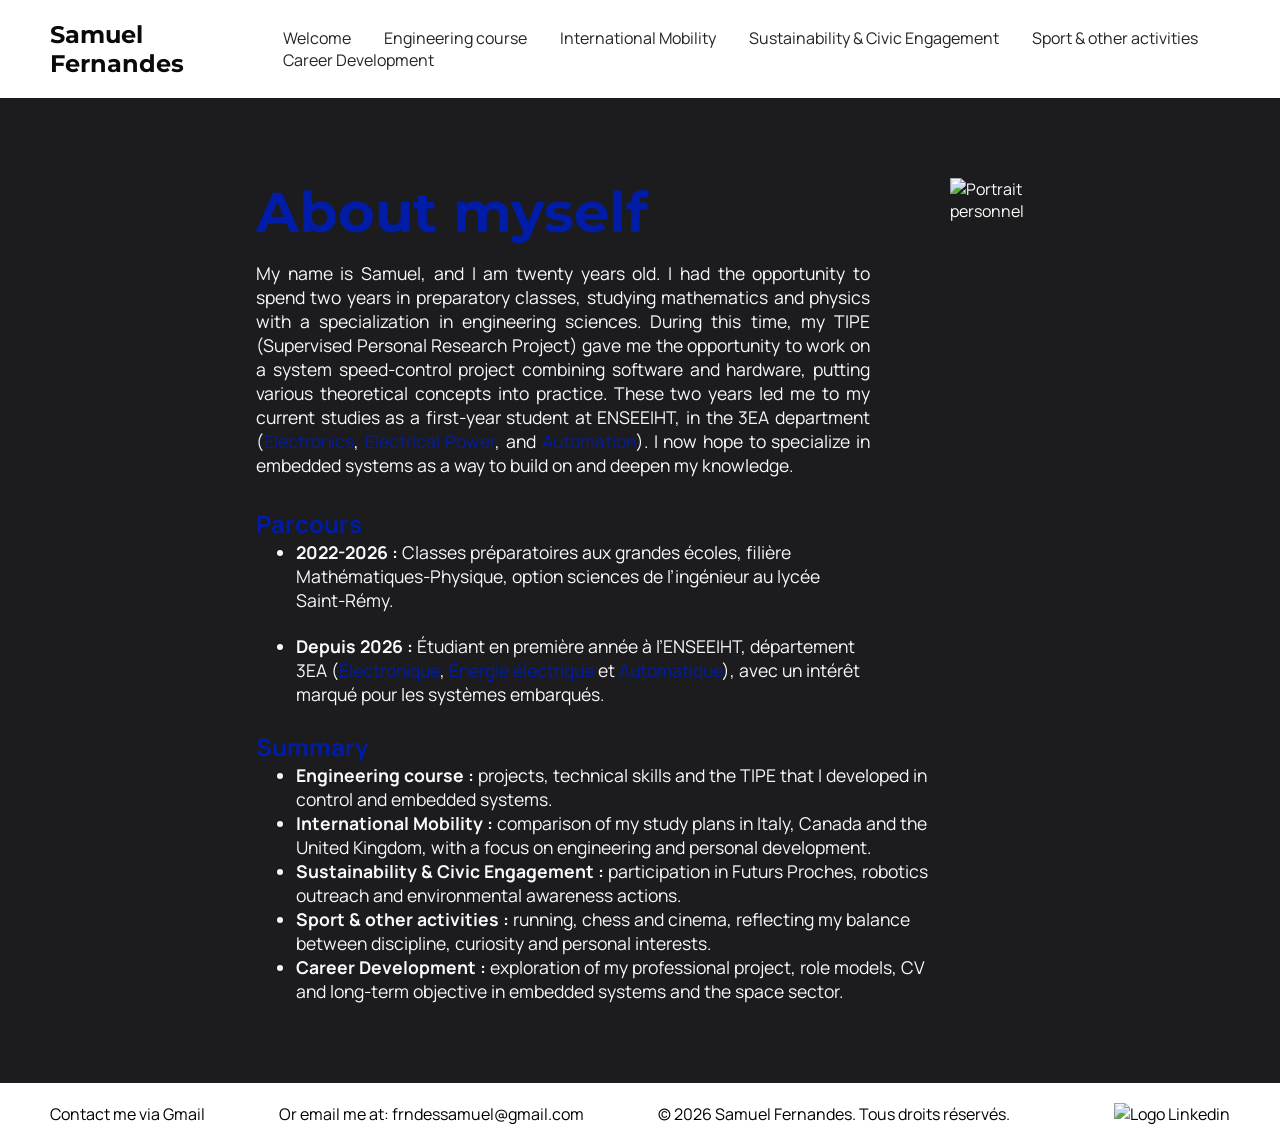
==== index.html @ a3ace602 "Mise à jour du site" ====
<!DOCTYPE html>
<html lang="fr">

<head>
    <meta charset="utf-8" >
    <title>Welcome</title>
    <link href="style/style.css" rel="stylesheet" >
    <link href="style/index.css" rel="stylesheet" >
    <link rel="preconnect" href="https://fonts.googleapis.com">
    <link rel="preconnect" href="https://fonts.gstatic.com" crossorigin>
    <link href="https://fonts.googleapis.com/css2?family=Manrope&family=Montserrat&display=swap" rel="stylesheet">
</head>

<body>
    <header>
        <nav>
            <p class="nom">Samuel Fernandes</p>
            <div>
                <a href="index.html">Welcome</a>
                <a href="Engineering course.html">Engineering course</a>
                <a href="International Mobility.html">International Mobility</a>
                <a href="Sustainability & Civic Engagement.html">Sustainability & Civic Engagement</a>
                <a href="Sport & other activities.html">Sport & other activities</a>
                <a href="Career Development.html">Career Development</a>
                
            </div>
        </nav>
    </header>
    <main>
        <section class="accueil-introduction" style="padding-bottom: 0;">
            <div>
                <h1>About myself</h1>
                <p style="text-align: justify;">
                    My name is Samuel, and I am twenty years old. I had the opportunity to spend two years in preparatory classes, studying mathematics and physics with a specialization in engineering sciences. During this time, my TIPE (Supervised Personal Research Project) gave me the opportunity to work on a system speed-control project combining software and hardware, putting various theoretical concepts into practice. These two years led me to my current studies as a first-year student at ENSEEIHT, in the 3EA department (<em>Electronics</em>, <em>Electrical Power</em>, and <em>Automation</em>). I now hope to specialize in embedded systems as a way to build on and deepen my knowledge.
                </p>
                <h2 style="color: #011ca6;">Parcours</h2>
                <ul>
                    <li><strong>2022-2026 :</strong> Classes préparatoires aux grandes écoles, filière Mathématiques-Physique, option sciences de l’ingénieur au lycée Saint-Rémy.</li>
                    <br>
                    <li><strong>Depuis 2026 :</strong> Étudiant en première année à l’ENSEEIHT, département 3EA (<em>Électronique</em>, <em>Énergie électrique</em> et <em>Automatique</em>), avec un intérêt marqué pour les systèmes embarqués.</li>
                </ul>
                
            </div>
            <img class="Photo-personnelle" src="images/Photo-personnelle.jpg" alt="Portrait personnel" >
        </section>
            
        <section class="accueil-introduction" style="padding-top: 24px; margin-top: 0;">
            <div>
                <h2 style="color: #011ca6;">Summary</h2>
                <ul>
                    <li><strong>Engineering course :</strong> projects, technical skills and the TIPE that I developed in control and embedded systems.</li>
                    <li><strong>International Mobility :</strong> comparison of my study plans in Italy, Canada and the United Kingdom, with a focus on engineering and personal development.</li>
                    <li><strong>Sustainability & Civic Engagement :</strong> participation in Futurs Proches, robotics outreach and environmental awareness actions.</li>
                    <li><strong>Sport & other activities :</strong> running, chess and cinema, reflecting my balance between discipline, curiosity and personal interests.</li>
                    <li><strong>Career Development :</strong> exploration of my professional project, role models, CV and long-term objective in embedded systems and the space sector.</li>
                </ul>
            </div>
        </section>
    </main>
    <footer>
        <a href="https://mail.google.com/mail/?view=cm&amp;fs=1&amp;to=frndessamuel%40gmail.com" target="_blank" rel="noopener noreferrer">Contact me via Gmail</a>
        <p class="footer-text">Or email me at: frndessamuel@gmail.com</p>
        <p class="footer-text">© 2026 Samuel Fernandes. Tous droits réservés.</p>
        <div>
            <a target="_blank" href="https://www.linkedin.com/in/samuel-fernandes-414a6a2a8" class="lien-icone">
                <img class="logo-linkedin" src="images/linkedin.png" alt="Logo Linkedin" >
            </a>
        </div>
    </footer>
</body>

</html>
---- style/style.css ----
* {
    margin: 0;
}
  
body {
    min-height: 100vh;
    display: flex;
    flex-direction: column;
    font-family: 'Manrope', sans-serif;
    font-size: 1em;
    background-color: #1c1c1e;
    color: #fefefe;
}
  
a {
    color: #242424;
    text-decoration: none;
}
  
em {
    color: #011ca6;
    font-style: normal;
}
  
h1 {
    font-size: 3.5em;
    color: #011ca6;
    font-family: 'Montserrat', sans-serif;
}
  
h2 {
    color: #f9f8ff;
}
  
p,li {
    font-size: 1.1em;
    color: #f9f8ff;
}
  
header,footer {
    background-color: white;
    padding: 20px 50px;
}

header {
    position: sticky;
    top: 0;
    z-index: 10;
}
  
.cta {
    display: inline-block;
    background: linear-gradient(#8e86b5, #acaeed);
    color: white;
    border-radius: 50px;
    padding: 20px 30px;
}
  
a:hover {
    text-decoration: underline;
}
  
.cta:hover {
    background: linear-gradient(#696484, #8788ba);
    text-decoration: none;
}
  
.lien-icone {
    margin-left: 30px;
}
  
.lien-icone:hover {
    opacity: 0.5;
}
  
section {
    padding: 80px;
}

main {
  flex-grow: 1;
}

footer,nav {
    color: #242424;
    display: flex;
    flex-direction: row;
    align-items: center;
    justify-content: space-between;
    margin-top: auto;
    flex-grow: 0;
    flex-shrink: 0;
}

.footer-text {
    color: #000;
    font-size: 1em;
}

footer a {
    color: #000;
}

.logo-linkedin {
    width: 64px;
    height: auto;
}

.logo-linkedin2 {
    width: 128px;
    height: auto;
}


.nom {
    font-size: 1.5em;
    color: #0a0a0a;
    font-family: 'Montserrat', sans-serif;
    font-weight: bold;
}
  
nav a {
    margin-left: 30px;
}

@media screen and (max-width: 996px) {
    header nav {
      flex-direction: column;
      align-items: center;
      justify-content: center;
}
}  

@media (prefers-color-scheme: dark) {
    body {
        background-color: #0e0031;
        color: #fefefe;
    }
    a {
        color: #000000;
    }
    img {
        filter: grayscale(20%);
    }
}
---- style/index.css ----
.accueil-photos {
    background-color: white;
    padding: 80px;
}

.Photo-personnelle {
    width: 256px;
    height: auto;
}

.accueil-photos h2 {
    color: #242424;
    text-align: center;
    margin-bottom: 80px;
}
  
.accueil-photos div {
    display: flex;
    flex-direction: row;
    gap: 15px;
    justify-content: center;
    margin-bottom: 15px;
}
  
.accueil-introduction {
    display: flex;
    flex-direction: row;
    width: 60%;
    align-items: flex-start;
    margin: auto;
}
  
.accueil-introduction h1 {
    margin-bottom: 15px;
}
  
.accueil-introduction p {
    margin-bottom: 30px;
}
  
.accueil-introduction > div {
    padding-right: 80px;
}

.section-contact h2 {
    color: #a5b4fc;
    text-align: center;
    margin-bottom: 50px;
  }
  
  form {
    display: flex;
    flex-direction: column;
    width: 40%;
    margin: auto;
    color: white;
  }
  
  .form-nom-email {
    display: flex;
    flex-direction: row;
    gap: 20px;
  }
  
  .form-column {
    flex: 1;
    display: flex;
    flex-direction: column;
    margin-bottom: 20px;
  }
  
  input,
  textarea {
    padding: 15px;
    border-radius: 3px;
    border: none;
  }
  
  label {
    margin-bottom: 10px;
  }
  
  input[type='submit'] {
    width: 200px;
    margin: auto;
    margin-top: 30px;
  }

@media screen and (max-width: 996px) {
    .accueil-introduction {
      flex-direction: column;
      align-items: center;
      justify-content: center;
}
}
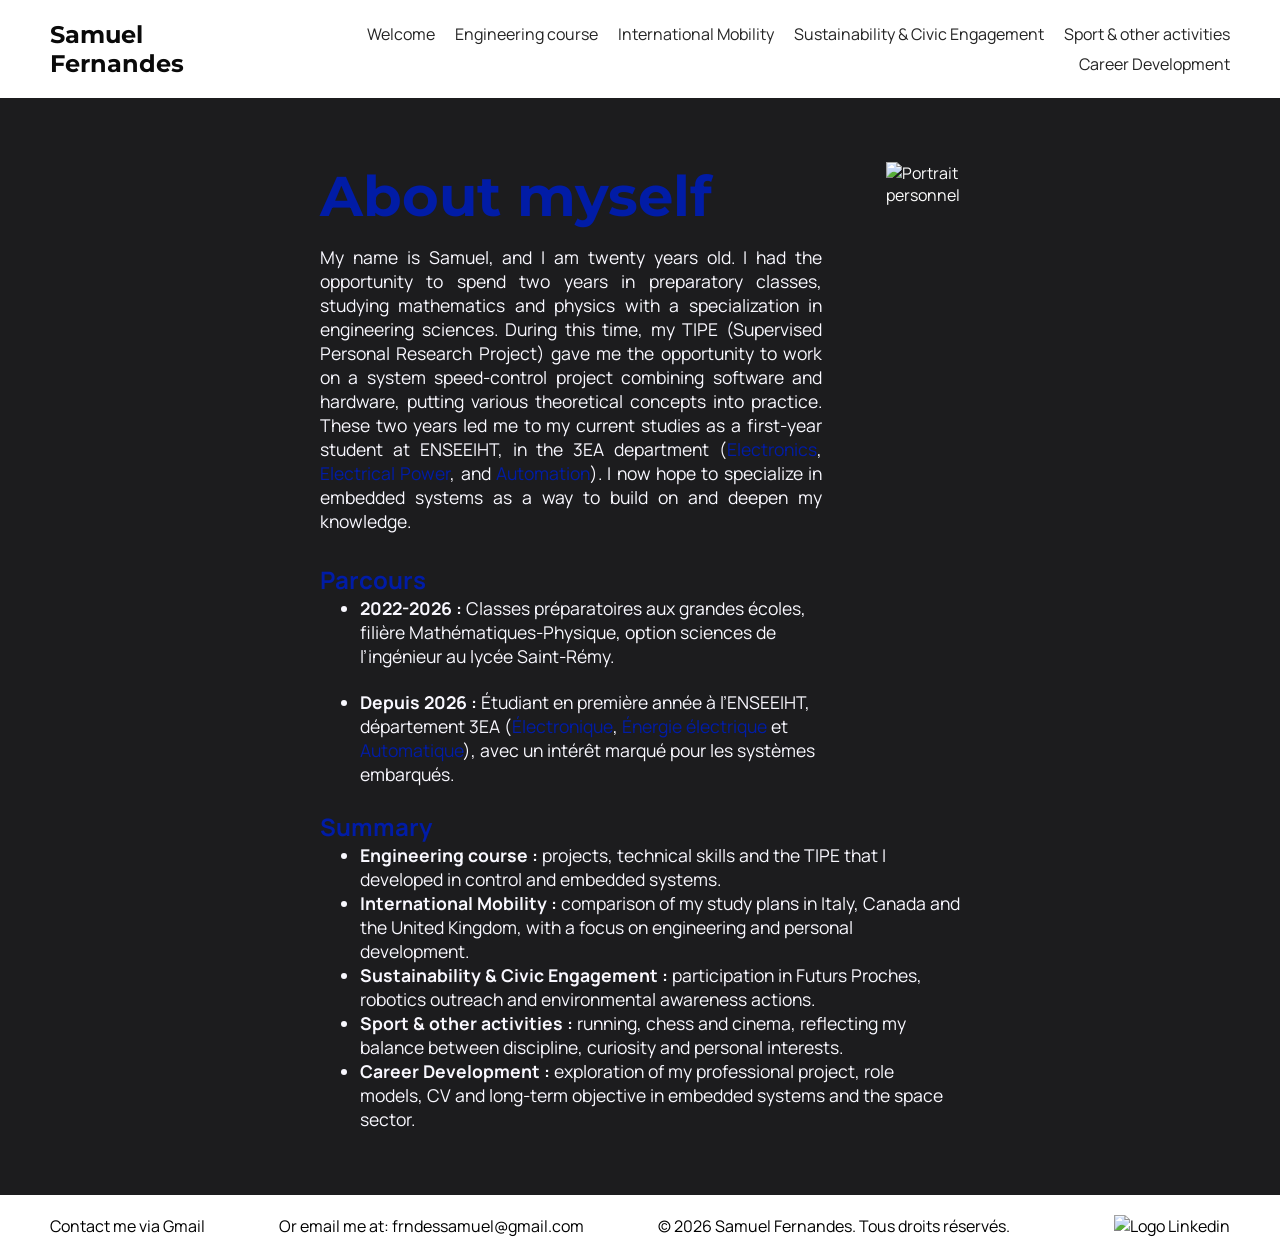
==== commit b1be8997: "Mise à jour du site pour tout appareil" ====
--- a/index.html
+++ b/index.html
@@ -3,6 +3,7 @@
 
 <head>
     <meta charset="utf-8" >
+    <meta name="viewport" content="width=device-width, initial-scale=1">
     <title>Welcome</title>
     <link href="style/style.css" rel="stylesheet" >
     <link href="style/index.css" rel="stylesheet" >
--- a/style/style.css
+++ b/style/style.css
@@ -1,9 +1,11 @@
 * {
     margin: 0;
+    box-sizing: border-box;
 }
   
 body {
     min-height: 100vh;
+    width: 100%;
     display: flex;
     flex-direction: column;
     font-family: 'Manrope', sans-serif;
@@ -23,7 +25,7 @@
 }
   
 h1 {
-    font-size: 3.5em;
+    font-size: clamp(2rem, 5vw, 3.5em);
     color: #011ca6;
     font-family: 'Montserrat', sans-serif;
 }
@@ -39,7 +41,7 @@
   
 header,footer {
     background-color: white;
-    padding: 20px 50px;
+    padding: 20px clamp(16px, 5vw, 50px);
 }
 
 header {
@@ -74,11 +76,12 @@
 }
   
 section {
-    padding: 80px;
+    padding: clamp(24px, 5vw, 80px);
 }
 
 main {
   flex-grow: 1;
+  min-width: 0;
 }
 
 footer,nav {
@@ -92,6 +95,17 @@
     flex-shrink: 0;
 }
 
+nav {
+    gap: 24px;
+}
+
+nav > div {
+    display: flex;
+    flex-wrap: wrap;
+    justify-content: flex-end;
+    gap: 8px 20px;
+}
+
 .footer-text {
     color: #000;
     font-size: 1em;
@@ -120,7 +134,39 @@
 }
   
 nav a {
-    margin-left: 30px;
+    margin-left: 0;
+}
+
+img,
+video {
+    max-width: 100%;
+}
+
+video {
+    height: auto;
+    aspect-ratio: 16 / 9;
+}
+
+table {
+    display: block;
+    max-width: 100%;
+    overflow-x: auto;
+}
+
+.accueil-introduction {
+    width: min(100%, 1100px);
+    gap: clamp(24px, 5vw, 64px);
+}
+
+main .accueil-introduction > div {
+    min-width: 0;
+    padding-right: 0;
+}
+
+.accueil-introduction img {
+    flex: 0 1 256px;
+    width: min(256px, 100%);
+    height: auto;
 }
 
 @media screen and (max-width: 996px) {
@@ -128,8 +174,64 @@
       flex-direction: column;
       align-items: center;
       justify-content: center;
-}
-}  
+      gap: 16px;
+    }
+
+    nav > div {
+        justify-content: center;
+    }
+
+    .accueil-introduction {
+        flex-direction: column;
+        align-items: center;
+    }
+
+    main .accueil-introduction {
+        width: 100%;
+    }
+
+    .accueil-introduction > div {
+        width: 100%;
+    }
+}
+
+@media screen and (max-width: 600px) {
+    header,
+    footer {
+        padding: 16px;
+    }
+
+    nav > div {
+        gap: 10px 16px;
+    }
+
+    nav a {
+        text-align: center;
+    }
+
+    footer {
+        flex-wrap: wrap;
+        justify-content: center;
+        gap: 12px;
+        text-align: center;
+    }
+
+    footer > div {
+        flex-basis: 100%;
+    }
+
+    section {
+        padding: 24px 16px;
+    }
+
+    main h2 {
+        margin-bottom: 32px;
+    }
+
+    .accueil-introduction img {
+        flex-basis: auto;
+    }
+}
 
 @media (prefers-color-scheme: dark) {
     body {
--- a/style/index.css
+++ b/style/index.css
@@ -4,7 +4,7 @@
 }
 
 .Photo-personnelle {
-    width: 256px;
+    width: min(256px, 100%);
     height: auto;
 }
 
@@ -92,4 +92,8 @@
       align-items: center;
       justify-content: center;
 }
+
+    .accueil-introduction > div {
+      width: 100%;
+    }
 }
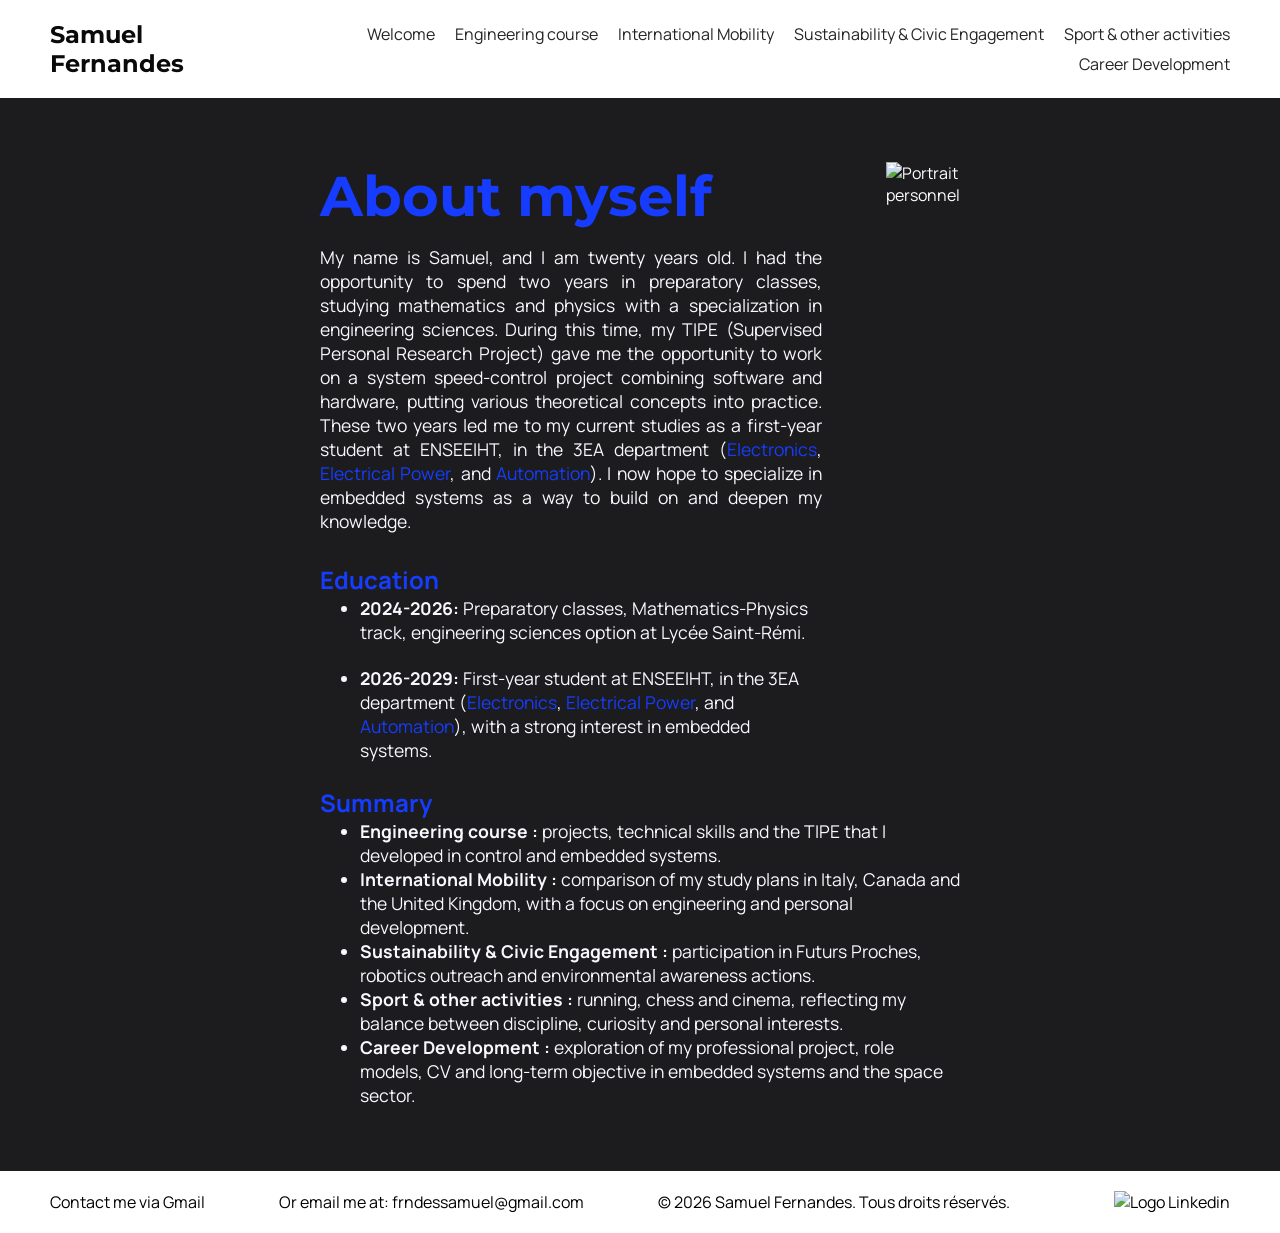
==== commit fd41630a: "Mise à jour finale du site" ====
--- a/index.html
+++ b/index.html
@@ -34,11 +34,11 @@
                 <p style="text-align: justify;">
                     My name is Samuel, and I am twenty years old. I had the opportunity to spend two years in preparatory classes, studying mathematics and physics with a specialization in engineering sciences. During this time, my TIPE (Supervised Personal Research Project) gave me the opportunity to work on a system speed-control project combining software and hardware, putting various theoretical concepts into practice. These two years led me to my current studies as a first-year student at ENSEEIHT, in the 3EA department (<em>Electronics</em>, <em>Electrical Power</em>, and <em>Automation</em>). I now hope to specialize in embedded systems as a way to build on and deepen my knowledge.
                 </p>
-                <h2 style="color: #011ca6;">Parcours</h2>
+                <h2 style="color: #163dff;">Education</h2>
                 <ul>
-                    <li><strong>2022-2026 :</strong> Classes préparatoires aux grandes écoles, filière Mathématiques-Physique, option sciences de l’ingénieur au lycée Saint-Rémy.</li>
+                    <li><strong>2024-2026:</strong> Preparatory classes, Mathematics-Physics track, engineering sciences option at Lycée Saint-Rémi.</li>
                     <br>
-                    <li><strong>Depuis 2026 :</strong> Étudiant en première année à l’ENSEEIHT, département 3EA (<em>Électronique</em>, <em>Énergie électrique</em> et <em>Automatique</em>), avec un intérêt marqué pour les systèmes embarqués.</li>
+                    <li><strong>2026-2029:</strong> First-year student at ENSEEIHT, in the 3EA department (<em>Electronics</em>, <em>Electrical Power</em>, and <em>Automation</em>), with a strong interest in embedded systems.</li>
                 </ul>
                 
             </div>
@@ -47,7 +47,7 @@
             
         <section class="accueil-introduction" style="padding-top: 24px; margin-top: 0;">
             <div>
-                <h2 style="color: #011ca6;">Summary</h2>
+                <h2 style="color: #163dff;">Summary</h2>
                 <ul>
                     <li><strong>Engineering course :</strong> projects, technical skills and the TIPE that I developed in control and embedded systems.</li>
                     <li><strong>International Mobility :</strong> comparison of my study plans in Italy, Canada and the United Kingdom, with a focus on engineering and personal development.</li>
--- a/style/style.css
+++ b/style/style.css
@@ -20,13 +20,13 @@
 }
   
 em {
-    color: #011ca6;
+    color: #163dff;
     font-style: normal;
 }
   
 h1 {
     font-size: clamp(2rem, 5vw, 3.5em);
-    color: #011ca6;
+    color: #163dff;
     font-family: 'Montserrat', sans-serif;
 }
   
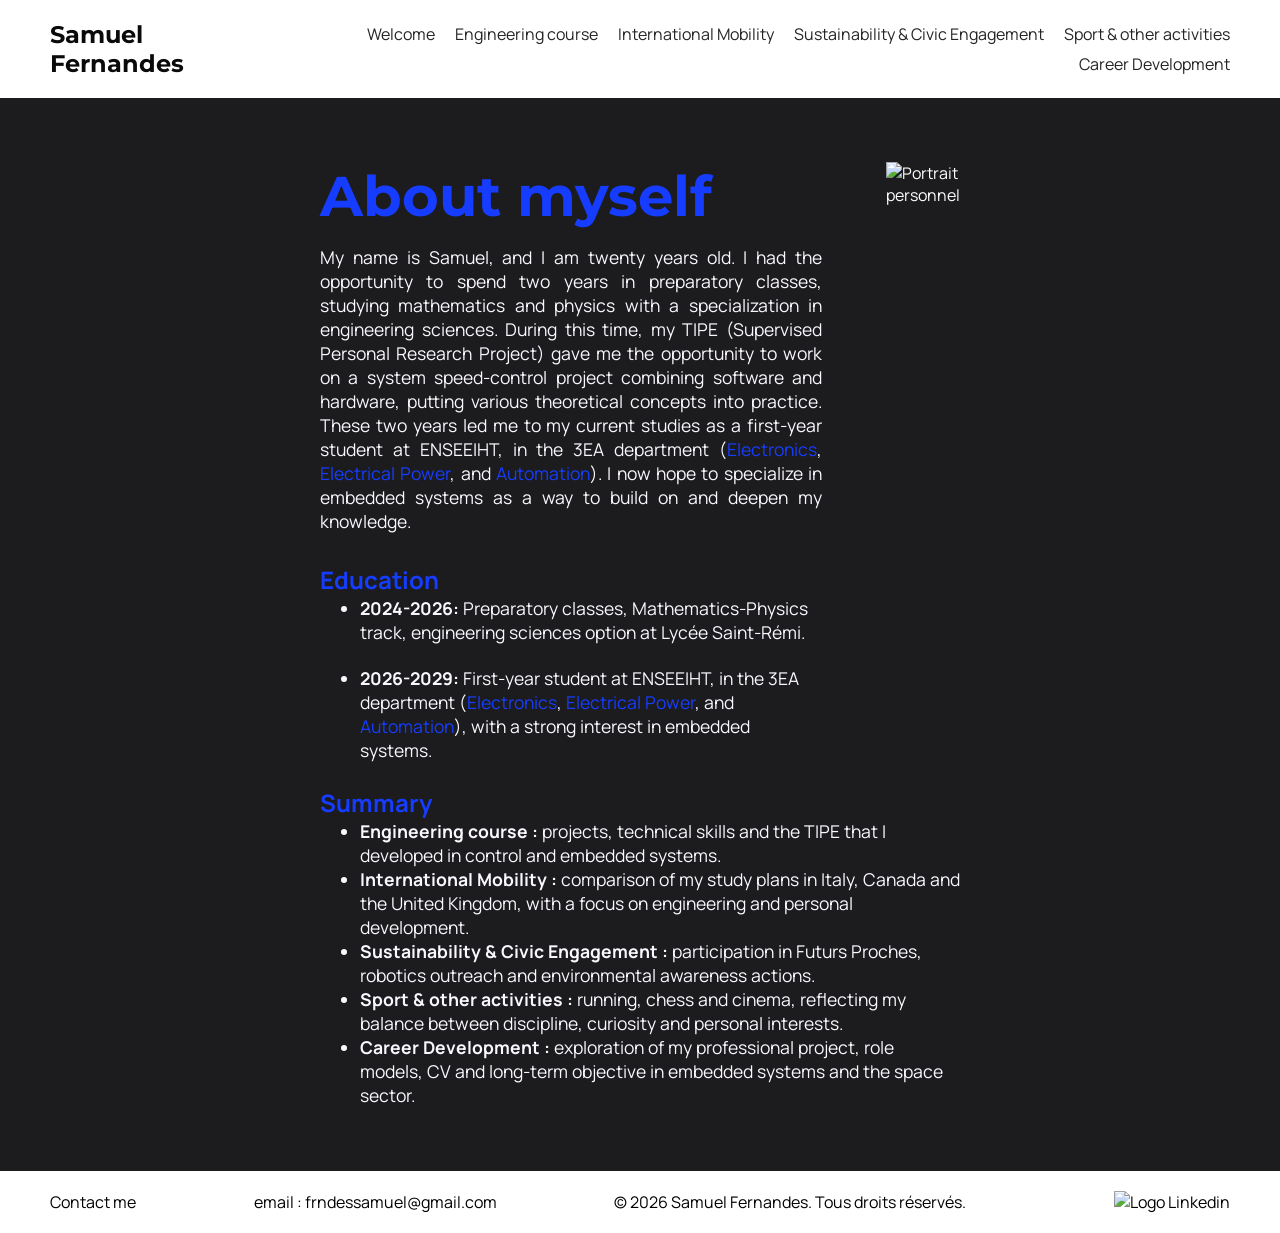
==== commit d157c25b: "...." ====
--- a/index.html
+++ b/index.html
@@ -59,8 +59,8 @@
         </section>
     </main>
     <footer>
-        <a href="https://mail.google.com/mail/?view=cm&amp;fs=1&amp;to=frndessamuel%40gmail.com" target="_blank" rel="noopener noreferrer">Contact me via Gmail</a>
-        <p class="footer-text">Or email me at: frndessamuel@gmail.com</p>
+        <a href="https://mail.google.com/mail/?view=cm&amp;fs=1&amp;to=frndessamuel%40gmail.com" target="_blank" rel="noopener noreferrer">Contact me</a>
+        <p class="footer-text">email : frndessamuel@gmail.com</p>
         <p class="footer-text">© 2026 Samuel Fernandes. Tous droits réservés.</p>
         <div>
             <a target="_blank" href="https://www.linkedin.com/in/samuel-fernandes-414a6a2a8" class="lien-icone">
